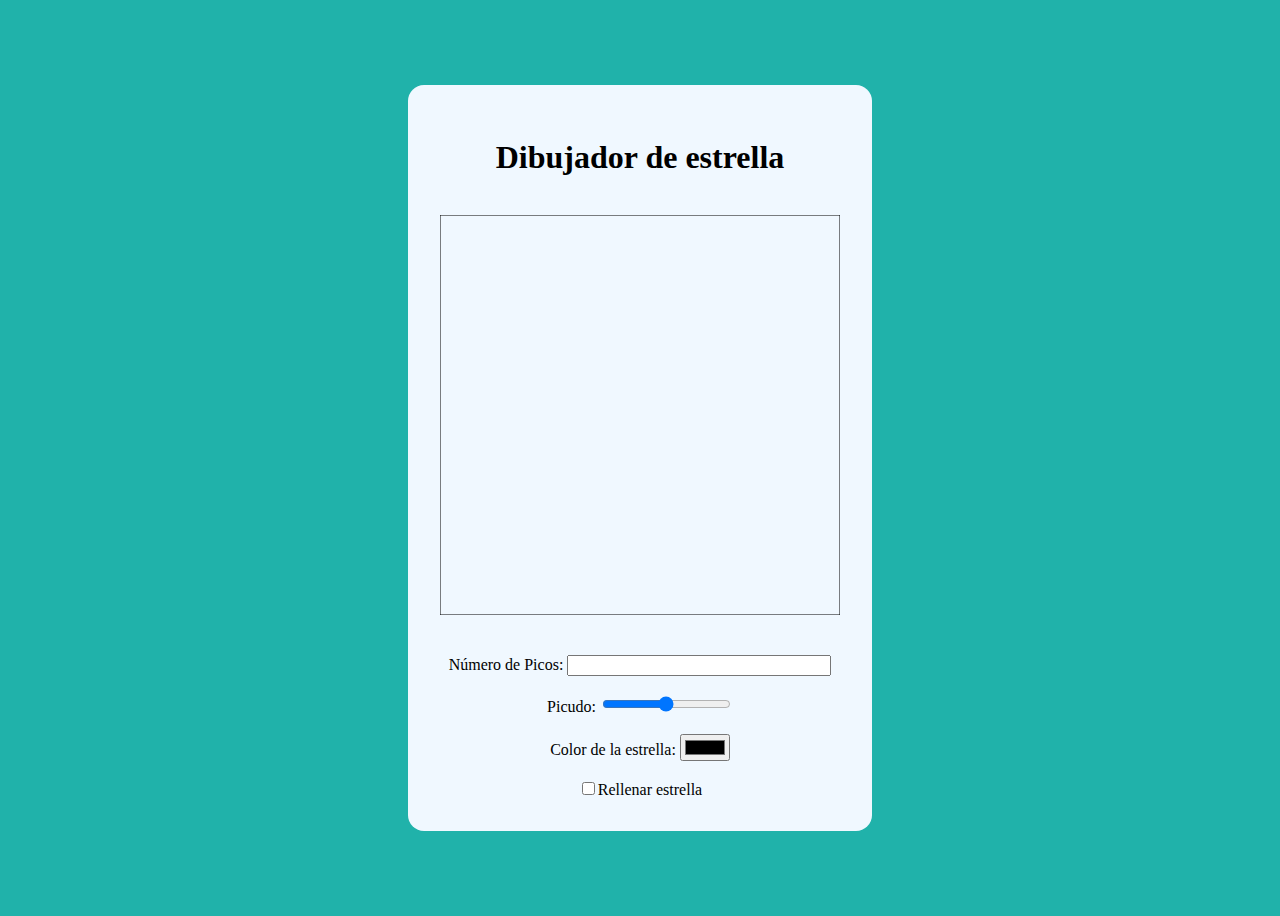
==== Semana4/Canal2/index.html @ 1dabb749 "Dibuja estrella" ====
<!DOCTYPE html>
<html lang="en">
    <head>
        <meta charset="UTF-8">
        <meta http-equiv="X-UA-Compatible" content="IE=edge">
        <meta name="viewport" content="width=device-width, initial-scale=1.0">
        <title>Canal 2</title>
        <link rel="stylesheet" href="./statics/css/styles.css">
    </head>
    <body>
        <div id="CONTENEDOR">
            <h1>Dibujador de estrella</h1>
            <br><canvas id="estrella" width="400" height="400"></canvas><br>
            <div id="cambie">
                <br><br><label for="nPicos">Número de Picos: 
                    <input type="number" name="nPicos" id="nPicos" min="4" max="30">
                </label>
                <br><br><label for="picudo">Picudo: 
                    <input type="range" name="picudo" id="picudo">
                </label>
                <br><br><label for="color">Color de la estrella: 
                    <input type="color" name="color" id="color">
                </label>
                <br><br><label for="relleno">
                    <input type="checkbox" name="relleno" id="relleno">Rellenar estrella
                </label>
            </div>
        </div>
        <script src="./dynamics/JS/index.js"></script>
    </body>
</html>
---- Semana4/Canal2/statics/css/styles.css ----
body{
    background-color: lightseagreen;
    height: 100vh;
    display: flex;
    justify-content: center;
    align-items: center;
}
#CONTENEDOR{
    background-color: aliceblue;
    padding: 2em;
    text-align: center;
    border-radius: 1em;
}
#nPicos{
    width: 20vw;;
}
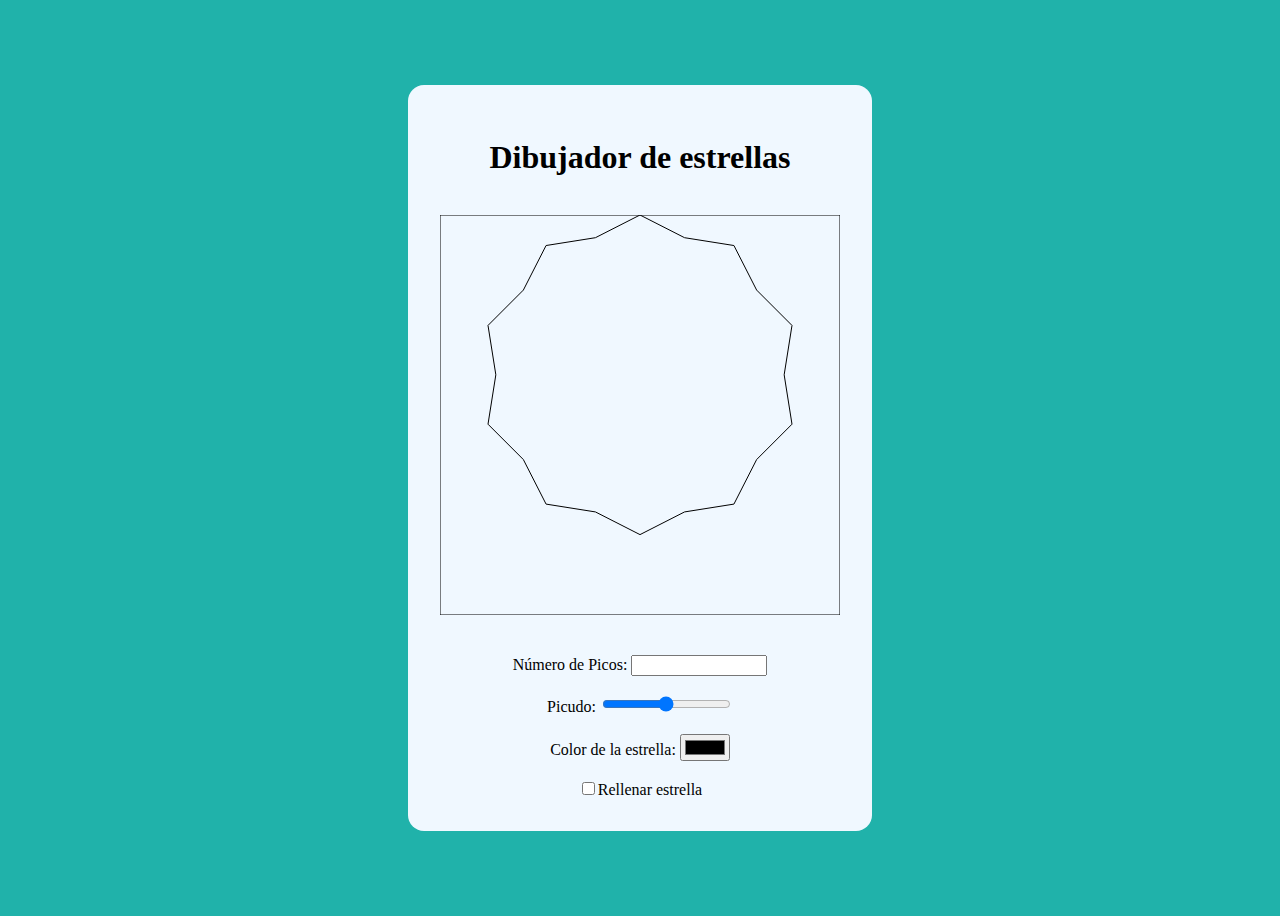
==== commit 187b6a93: "Etiqueta por si no carga canvas" ====
--- a/Semana4/Canal2/index.html
+++ b/Semana4/Canal2/index.html
@@ -9,14 +9,16 @@
     </head>
     <body>
         <div id="CONTENEDOR">
-            <h1>Dibujador de estrella</h1>
-            <br><canvas id="estrella" width="400" height="400"></canvas><br>
+            <h1>Dibujador de estrellas</h1>
+            <br><canvas id="estrella" width="400" height="400">
+                <p>Aquí va un canvas</p>
+            </canvas><br>
             <div id="cambie">
                 <br><br><label for="nPicos">Número de Picos: 
                     <input type="number" name="nPicos" id="nPicos" min="4" max="30">
                 </label>
                 <br><br><label for="picudo">Picudo: 
-                    <input type="range" name="picudo" id="picudo">
+                    <input type="range" name="picudo" id="picudo" min="10" max="90">
                 </label>
                 <br><br><label for="color">Color de la estrella: 
                     <input type="color" name="color" id="color">
--- a/Semana4/Canal2/statics/css/styles.css
+++ b/Semana4/Canal2/statics/css/styles.css
@@ -12,5 +12,5 @@
     border-radius: 1em;
 }
 #nPicos{
-    width: 20vw;;
+    width: 10vw;;
 }